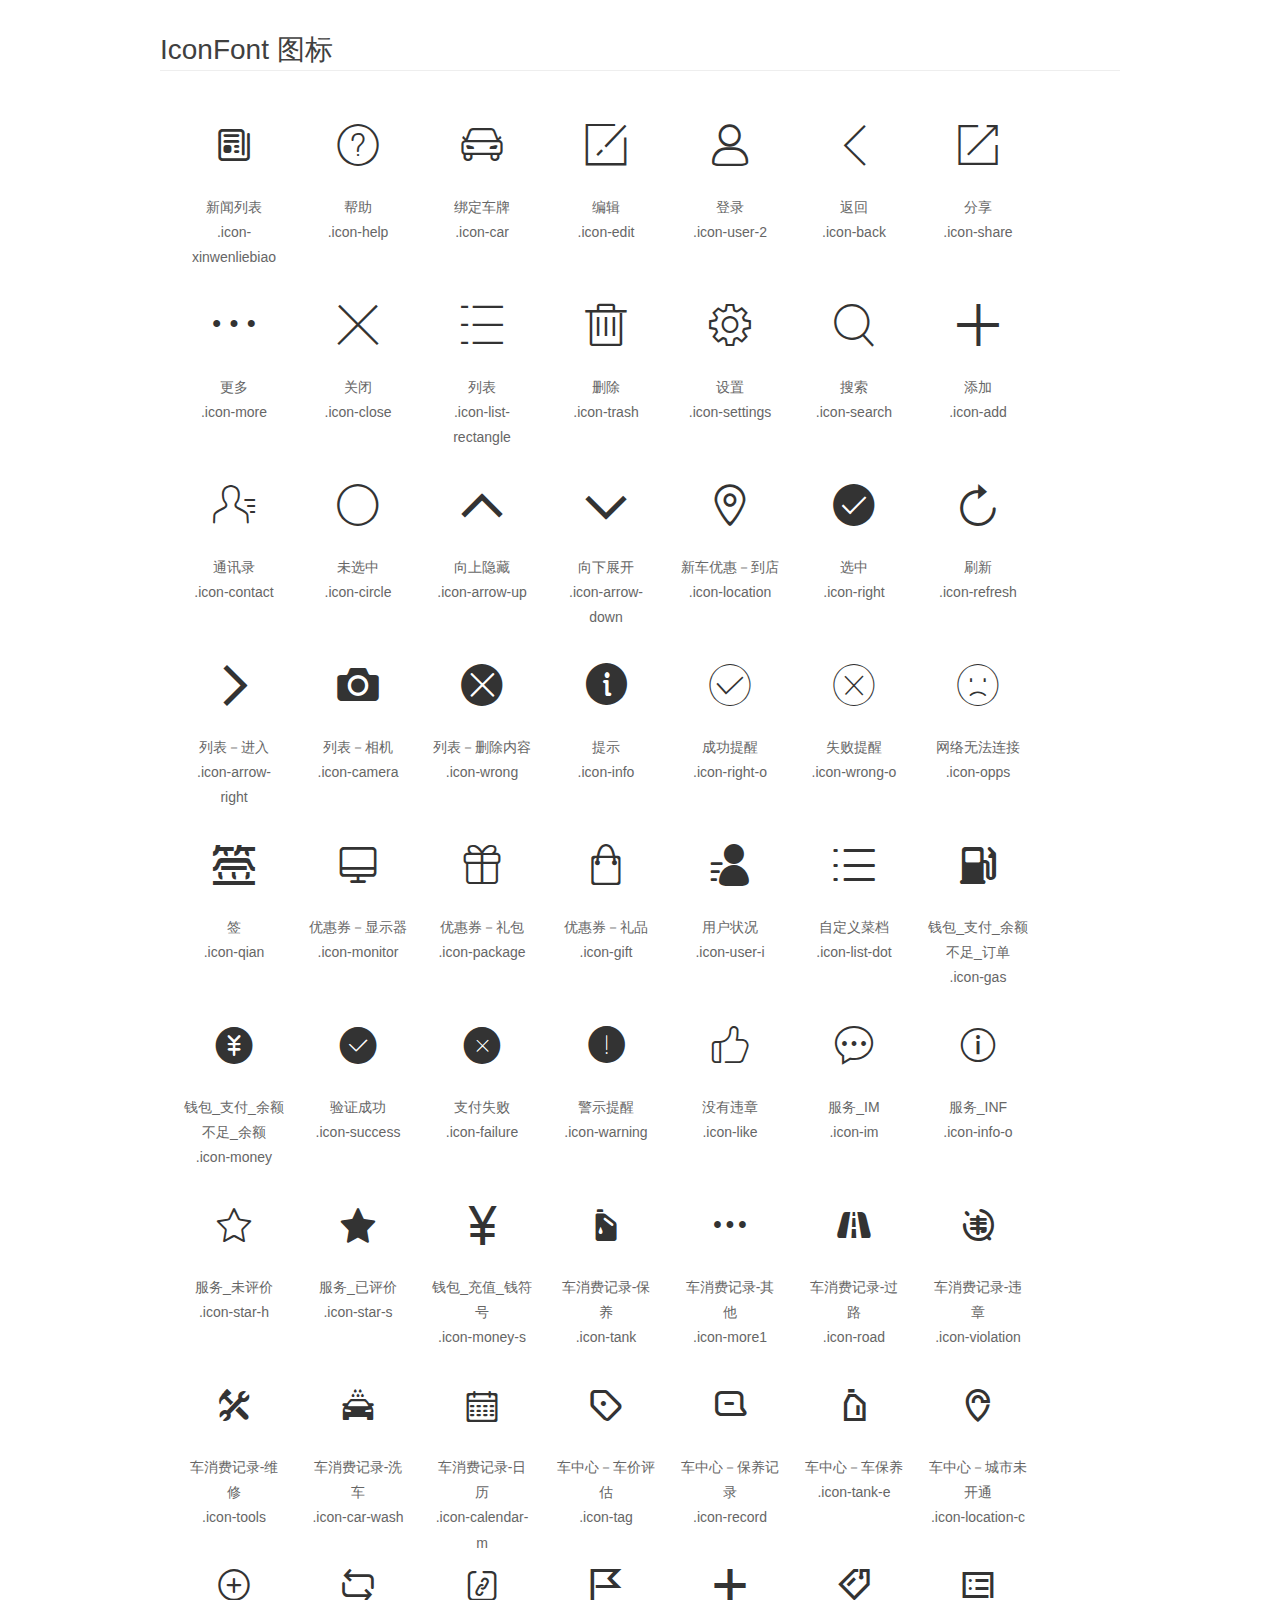
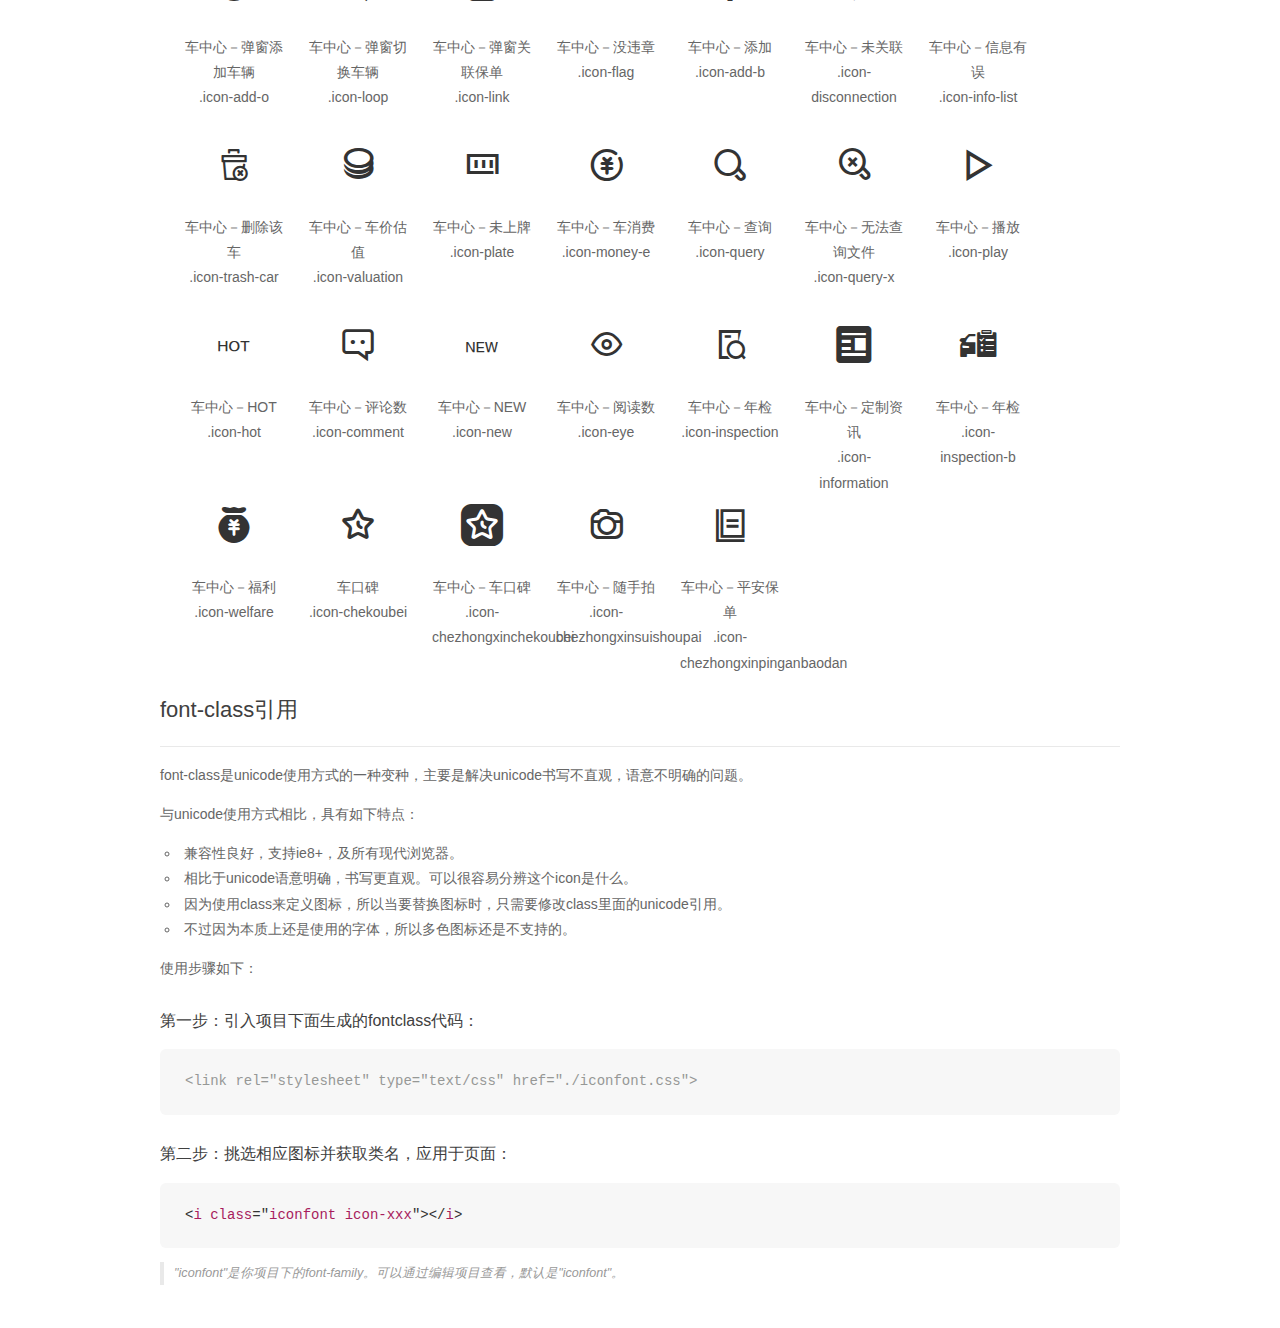
==== paco-font/demo_fontclass.html @ 116ab97b "'paco-font'" ====
<!DOCTYPE html>
<html>
<head>
    <meta charset="utf-8"/>
    <title>IconFont</title>
    <link rel="stylesheet" href="demo.css">
    <link rel="stylesheet" href="iconfont.css">
</head>
<body>
    <div class="main markdown">
        <h1>IconFont 图标</h1>
        <ul class="icon_lists clear">
            
                <li>
                <i class="icon iconfont icon-xinwenliebiao"></i>
                    <div class="name">新闻列表</div>
                    <div class="fontclass">.icon-xinwenliebiao</div>
                </li>
            
                <li>
                <i class="icon iconfont icon-help"></i>
                    <div class="name">帮助</div>
                    <div class="fontclass">.icon-help</div>
                </li>
            
                <li>
                <i class="icon iconfont icon-car"></i>
                    <div class="name">绑定车牌</div>
                    <div class="fontclass">.icon-car</div>
                </li>
            
                <li>
                <i class="icon iconfont icon-edit"></i>
                    <div class="name">编辑</div>
                    <div class="fontclass">.icon-edit</div>
                </li>
            
                <li>
                <i class="icon iconfont icon-user-2"></i>
                    <div class="name">登录</div>
                    <div class="fontclass">.icon-user-2</div>
                </li>
            
                <li>
                <i class="icon iconfont icon-back"></i>
                    <div class="name">返回</div>
                    <div class="fontclass">.icon-back</div>
                </li>
            
                <li>
                <i class="icon iconfont icon-share"></i>
                    <div class="name">分享</div>
                    <div class="fontclass">.icon-share</div>
                </li>
            
                <li>
                <i class="icon iconfont icon-more"></i>
                    <div class="name">更多</div>
                    <div class="fontclass">.icon-more</div>
                </li>
            
                <li>
                <i class="icon iconfont icon-close"></i>
                    <div class="name">关闭</div>
                    <div class="fontclass">.icon-close</div>
                </li>
            
                <li>
                <i class="icon iconfont icon-list-rectangle"></i>
                    <div class="name">列表</div>
                    <div class="fontclass">.icon-list-rectangle</div>
                </li>
            
                <li>
                <i class="icon iconfont icon-trash"></i>
                    <div class="name">删除</div>
                    <div class="fontclass">.icon-trash</div>
                </li>
            
                <li>
                <i class="icon iconfont icon-settings"></i>
                    <div class="name">设置</div>
                    <div class="fontclass">.icon-settings</div>
                </li>
            
                <li>
                <i class="icon iconfont icon-search"></i>
                    <div class="name">搜索</div>
                    <div class="fontclass">.icon-search</div>
                </li>
            
                <li>
                <i class="icon iconfont icon-add"></i>
                    <div class="name">添加</div>
                    <div class="fontclass">.icon-add</div>
                </li>
            
                <li>
                <i class="icon iconfont icon-contact"></i>
                    <div class="name">通讯录</div>
                    <div class="fontclass">.icon-contact</div>
                </li>
            
                <li>
                <i class="icon iconfont icon-circle"></i>
                    <div class="name">未选中</div>
                    <div class="fontclass">.icon-circle</div>
                </li>
            
                <li>
                <i class="icon iconfont icon-arrow-up"></i>
                    <div class="name">向上隐藏</div>
                    <div class="fontclass">.icon-arrow-up</div>
                </li>
            
                <li>
                <i class="icon iconfont icon-arrow-down"></i>
                    <div class="name">向下展开</div>
                    <div class="fontclass">.icon-arrow-down</div>
                </li>
            
                <li>
                <i class="icon iconfont icon-location"></i>
                    <div class="name">新车优惠－到店</div>
                    <div class="fontclass">.icon-location</div>
                </li>
            
                <li>
                <i class="icon iconfont icon-right"></i>
                    <div class="name">选中</div>
                    <div class="fontclass">.icon-right</div>
                </li>
            
                <li>
                <i class="icon iconfont icon-refresh"></i>
                    <div class="name">刷新</div>
                    <div class="fontclass">.icon-refresh</div>
                </li>
            
                <li>
                <i class="icon iconfont icon-arrow-right"></i>
                    <div class="name">列表－进入</div>
                    <div class="fontclass">.icon-arrow-right</div>
                </li>
            
                <li>
                <i class="icon iconfont icon-camera"></i>
                    <div class="name">列表－相机</div>
                    <div class="fontclass">.icon-camera</div>
                </li>
            
                <li>
                <i class="icon iconfont icon-wrong"></i>
                    <div class="name">列表－删除内容</div>
                    <div class="fontclass">.icon-wrong</div>
                </li>
            
                <li>
                <i class="icon iconfont icon-info"></i>
                    <div class="name">提示</div>
                    <div class="fontclass">.icon-info</div>
                </li>
            
                <li>
                <i class="icon iconfont icon-right-o"></i>
                    <div class="name">成功提醒</div>
                    <div class="fontclass">.icon-right-o</div>
                </li>
            
                <li>
                <i class="icon iconfont icon-wrong-o"></i>
                    <div class="name">失败提醒</div>
                    <div class="fontclass">.icon-wrong-o</div>
                </li>
            
                <li>
                <i class="icon iconfont icon-opps"></i>
                    <div class="name">网络无法连接</div>
                    <div class="fontclass">.icon-opps</div>
                </li>
            
                <li>
                <i class="icon iconfont icon-qian"></i>
                    <div class="name">签</div>
                    <div class="fontclass">.icon-qian</div>
                </li>
            
                <li>
                <i class="icon iconfont icon-monitor"></i>
                    <div class="name">优惠券－显示器</div>
                    <div class="fontclass">.icon-monitor</div>
                </li>
            
                <li>
                <i class="icon iconfont icon-package"></i>
                    <div class="name">优惠券－礼包</div>
                    <div class="fontclass">.icon-package</div>
                </li>
            
                <li>
                <i class="icon iconfont icon-gift"></i>
                    <div class="name">优惠券－礼品</div>
                    <div class="fontclass">.icon-gift</div>
                </li>
            
                <li>
                <i class="icon iconfont icon-user-i"></i>
                    <div class="name">用户状况</div>
                    <div class="fontclass">.icon-user-i</div>
                </li>
            
                <li>
                <i class="icon iconfont icon-list-dot"></i>
                    <div class="name">自定义菜档</div>
                    <div class="fontclass">.icon-list-dot</div>
                </li>
            
                <li>
                <i class="icon iconfont icon-gas"></i>
                    <div class="name">钱包_支付_余额不足_订单</div>
                    <div class="fontclass">.icon-gas</div>
                </li>
            
                <li>
                <i class="icon iconfont icon-money"></i>
                    <div class="name">钱包_支付_余额不足_余额</div>
                    <div class="fontclass">.icon-money</div>
                </li>
            
                <li>
                <i class="icon iconfont icon-success"></i>
                    <div class="name">验证成功</div>
                    <div class="fontclass">.icon-success</div>
                </li>
            
                <li>
                <i class="icon iconfont icon-failure"></i>
                    <div class="name">支付失败</div>
                    <div class="fontclass">.icon-failure</div>
                </li>
            
                <li>
                <i class="icon iconfont icon-warning"></i>
                    <div class="name">警示提醒</div>
                    <div class="fontclass">.icon-warning</div>
                </li>
            
                <li>
                <i class="icon iconfont icon-like"></i>
                    <div class="name">没有违章</div>
                    <div class="fontclass">.icon-like</div>
                </li>
            
                <li>
                <i class="icon iconfont icon-im"></i>
                    <div class="name">服务_IM</div>
                    <div class="fontclass">.icon-im</div>
                </li>
            
                <li>
                <i class="icon iconfont icon-info-o"></i>
                    <div class="name">服务_INF</div>
                    <div class="fontclass">.icon-info-o</div>
                </li>
            
                <li>
                <i class="icon iconfont icon-star-h"></i>
                    <div class="name">服务_未评价</div>
                    <div class="fontclass">.icon-star-h</div>
                </li>
            
                <li>
                <i class="icon iconfont icon-star-s"></i>
                    <div class="name">服务_已评价</div>
                    <div class="fontclass">.icon-star-s</div>
                </li>
            
                <li>
                <i class="icon iconfont icon-money-s"></i>
                    <div class="name">钱包_充值_钱符号</div>
                    <div class="fontclass">.icon-money-s</div>
                </li>
            
                <li>
                <i class="icon iconfont icon-tank"></i>
                    <div class="name">车消费记录-保养</div>
                    <div class="fontclass">.icon-tank</div>
                </li>
            
                <li>
                <i class="icon iconfont icon-more1"></i>
                    <div class="name">车消费记录-其他</div>
                    <div class="fontclass">.icon-more1</div>
                </li>
            
                <li>
                <i class="icon iconfont icon-road"></i>
                    <div class="name">车消费记录-过路</div>
                    <div class="fontclass">.icon-road</div>
                </li>
            
                <li>
                <i class="icon iconfont icon-violation"></i>
                    <div class="name">车消费记录-违章</div>
                    <div class="fontclass">.icon-violation</div>
                </li>
            
                <li>
                <i class="icon iconfont icon-tools"></i>
                    <div class="name">车消费记录-维修</div>
                    <div class="fontclass">.icon-tools</div>
                </li>
            
                <li>
                <i class="icon iconfont icon-car-wash"></i>
                    <div class="name">车消费记录-洗车</div>
                    <div class="fontclass">.icon-car-wash</div>
                </li>
            
                <li>
                <i class="icon iconfont icon-calendar-m"></i>
                    <div class="name">车消费记录-日历</div>
                    <div class="fontclass">.icon-calendar-m</div>
                </li>
            
                <li>
                <i class="icon iconfont icon-tag"></i>
                    <div class="name">车中心－车价评估</div>
                    <div class="fontclass">.icon-tag</div>
                </li>
            
                <li>
                <i class="icon iconfont icon-record"></i>
                    <div class="name">车中心－保养记录</div>
                    <div class="fontclass">.icon-record</div>
                </li>
            
                <li>
                <i class="icon iconfont icon-tank-e"></i>
                    <div class="name">车中心－车保养</div>
                    <div class="fontclass">.icon-tank-e</div>
                </li>
            
                <li>
                <i class="icon iconfont icon-location-c"></i>
                    <div class="name">车中心－城市未开通</div>
                    <div class="fontclass">.icon-location-c</div>
                </li>
            
                <li>
                <i class="icon iconfont icon-add-o"></i>
                    <div class="name">车中心－弹窗添加车辆</div>
                    <div class="fontclass">.icon-add-o</div>
                </li>
            
                <li>
                <i class="icon iconfont icon-loop"></i>
                    <div class="name">车中心－弹窗切换车辆</div>
                    <div class="fontclass">.icon-loop</div>
                </li>
            
                <li>
                <i class="icon iconfont icon-link"></i>
                    <div class="name">车中心－弹窗关联保单</div>
                    <div class="fontclass">.icon-link</div>
                </li>
            
                <li>
                <i class="icon iconfont icon-flag"></i>
                    <div class="name">车中心－没违章</div>
                    <div class="fontclass">.icon-flag</div>
                </li>
            
                <li>
                <i class="icon iconfont icon-add-b"></i>
                    <div class="name">车中心－添加</div>
                    <div class="fontclass">.icon-add-b</div>
                </li>
            
                <li>
                <i class="icon iconfont icon-disconnection"></i>
                    <div class="name">车中心－未关联</div>
                    <div class="fontclass">.icon-disconnection</div>
                </li>
            
                <li>
                <i class="icon iconfont icon-info-list"></i>
                    <div class="name">车中心－信息有误</div>
                    <div class="fontclass">.icon-info-list</div>
                </li>
            
                <li>
                <i class="icon iconfont icon-trash-car"></i>
                    <div class="name">车中心－删除该车</div>
                    <div class="fontclass">.icon-trash-car</div>
                </li>
            
                <li>
                <i class="icon iconfont icon-valuation"></i>
                    <div class="name">车中心－车价估值</div>
                    <div class="fontclass">.icon-valuation</div>
                </li>
            
                <li>
                <i class="icon iconfont icon-plate"></i>
                    <div class="name">车中心－未上牌</div>
                    <div class="fontclass">.icon-plate</div>
                </li>
            
                <li>
                <i class="icon iconfont icon-money-e"></i>
                    <div class="name">车中心－车消费</div>
                    <div class="fontclass">.icon-money-e</div>
                </li>
            
                <li>
                <i class="icon iconfont icon-query"></i>
                    <div class="name">车中心－查询</div>
                    <div class="fontclass">.icon-query</div>
                </li>
            
                <li>
                <i class="icon iconfont icon-query-x"></i>
                    <div class="name">车中心－无法查询文件</div>
                    <div class="fontclass">.icon-query-x</div>
                </li>
            
                <li>
                <i class="icon iconfont icon-play"></i>
                    <div class="name">车中心－播放</div>
                    <div class="fontclass">.icon-play</div>
                </li>
            
                <li>
                <i class="icon iconfont icon-hot"></i>
                    <div class="name">车中心－HOT</div>
                    <div class="fontclass">.icon-hot</div>
                </li>
            
                <li>
                <i class="icon iconfont icon-comment"></i>
                    <div class="name">车中心－评论数</div>
                    <div class="fontclass">.icon-comment</div>
                </li>
            
                <li>
                <i class="icon iconfont icon-new"></i>
                    <div class="name">车中心－NEW</div>
                    <div class="fontclass">.icon-new</div>
                </li>
            
                <li>
                <i class="icon iconfont icon-eye"></i>
                    <div class="name">车中心－阅读数</div>
                    <div class="fontclass">.icon-eye</div>
                </li>
            
                <li>
                <i class="icon iconfont icon-inspection"></i>
                    <div class="name">车中心－年检</div>
                    <div class="fontclass">.icon-inspection</div>
                </li>
            
                <li>
                <i class="icon iconfont icon-information"></i>
                    <div class="name">车中心－定制资讯</div>
                    <div class="fontclass">.icon-information</div>
                </li>
            
                <li>
                <i class="icon iconfont icon-inspection-b"></i>
                    <div class="name">车中心－年检</div>
                    <div class="fontclass">.icon-inspection-b</div>
                </li>
            
                <li>
                <i class="icon iconfont icon-welfare"></i>
                    <div class="name">车中心－福利</div>
                    <div class="fontclass">.icon-welfare</div>
                </li>
            
                <li>
                <i class="icon iconfont icon-chekoubei"></i>
                    <div class="name">车口碑</div>
                    <div class="fontclass">.icon-chekoubei</div>
                </li>
            
                <li>
                <i class="icon iconfont icon-chezhongxinchekoubei"></i>
                    <div class="name">车中心－车口碑</div>
                    <div class="fontclass">.icon-chezhongxinchekoubei</div>
                </li>
            
                <li>
                <i class="icon iconfont icon-chezhongxinsuishoupai"></i>
                    <div class="name">车中心－随手拍</div>
                    <div class="fontclass">.icon-chezhongxinsuishoupai</div>
                </li>
            
                <li>
                <i class="icon iconfont icon-chezhongxinpinganbaodan"></i>
                    <div class="name">车中心－平安保单</div>
                    <div class="fontclass">.icon-chezhongxinpinganbaodan</div>
                </li>
            
        </ul>

        <h2 id="font-class-">font-class引用</h2>
        <hr>

        <p>font-class是unicode使用方式的一种变种，主要是解决unicode书写不直观，语意不明确的问题。</p>
        <p>与unicode使用方式相比，具有如下特点：</p>
        <ul>
        <li>兼容性良好，支持ie8+，及所有现代浏览器。</li>
        <li>相比于unicode语意明确，书写更直观。可以很容易分辨这个icon是什么。</li>
        <li>因为使用class来定义图标，所以当要替换图标时，只需要修改class里面的unicode引用。</li>
        <li>不过因为本质上还是使用的字体，所以多色图标还是不支持的。</li>
        </ul>
        <p>使用步骤如下：</p>
        <h3 id="-fontclass-">第一步：引入项目下面生成的fontclass代码：</h3>


        <pre><code class="lang-js hljs javascript"><span class="hljs-comment">&lt;link rel="stylesheet" type="text/css" href="./iconfont.css"&gt;</span></code></pre>
        <h3 id="-">第二步：挑选相应图标并获取类名，应用于页面：</h3>
        <pre><code class="lang-css hljs">&lt;<span class="hljs-selector-tag">i</span> <span class="hljs-selector-tag">class</span>="<span class="hljs-selector-tag">iconfont</span> <span class="hljs-selector-tag">icon-xxx</span>"&gt;&lt;/<span class="hljs-selector-tag">i</span>&gt;</code></pre>
        <blockquote>
        <p>"iconfont"是你项目下的font-family。可以通过编辑项目查看，默认是"iconfont"。</p>
        </blockquote>
    </div>
</body>
</html>
---- paco-font/demo.css ----
*{margin: 0;padding: 0;list-style: none;}
/*
KISSY CSS Reset
理念：1. reset 的目的不是清除浏览器的默认样式，这仅是部分工作。清除和重置是紧密不可分的。
2. reset 的目的不是让默认样式在所有浏览器下一致，而是减少默认样式有可能带来的问题。
3. reset 期望提供一套普适通用的基础样式。但没有银弹，推荐根据具体需求，裁剪和修改后再使用。
特色：1. 适应中文；2. 基于最新主流浏览器。
维护：玉伯<lifesinger@gmail.com>, 正淳<ragecarrier@gmail.com>
 */

/** 清除内外边距 **/
body, h1, h2, h3, h4, h5, h6, hr, p, blockquote, /* structural elements 结构元素 */
dl, dt, dd, ul, ol, li, /* list elements 列表元素 */
pre, /* text formatting elements 文本格式元素 */
form, fieldset, legend, button, input, textarea, /* form elements 表单元素 */
th, td /* table elements 表格元素 */ {
  margin: 0;
  padding: 0;
}

/** 设置默认字体 **/
body,
button, input, select, textarea /* for ie */ {
  font: 12px/1.5 tahoma, arial, \5b8b\4f53, sans-serif;
}
h1, h2, h3, h4, h5, h6 { font-size: 100%; }
address, cite, dfn, em, var { font-style: normal; } /* 将斜体扶正 */
code, kbd, pre, samp { font-family: courier new, courier, monospace; } /* 统一等宽字体 */
small { font-size: 12px; } /* 小于 12px 的中文很难阅读，让 small 正常化 */

/** 重置列表元素 **/
ul, ol { list-style: none; }

/** 重置文本格式元素 **/
a { text-decoration: none; }
a:hover { text-decoration: underline; }


/** 重置表单元素 **/
legend { color: #000; } /* for ie6 */
fieldset, img { border: 0; } /* img 搭车：让链接里的 img 无边框 */
button, input, select, textarea { font-size: 100%; } /* 使得表单元素在 ie 下能继承字体大小 */
/* 注：optgroup 无法扶正 */

/** 重置表格元素 **/
table { border-collapse: collapse; border-spacing: 0; }

/* 清除浮动 */
.ks-clear:after, .clear:after {
  content: '\20';
  display: block;
  height: 0;
  clear: both;
}
.ks-clear, .clear {
  *zoom: 1;
}

.main {
  padding: 30px 100px;
width: 960px;
margin: 0 auto;
}
.main h1{font-size:36px; color:#333; text-align:left;margin-bottom:30px; border-bottom: 1px solid #eee;}

.helps{margin-top:40px;}
.helps pre{
  padding:20px;
  margin:10px 0;
  border:solid 1px #e7e1cd;
  background-color: #fffdef;
  overflow: auto;
}

.icon_lists{
  width: 100% !important;

}

.icon_lists li{
  float:left;
  width: 100px;
  height:180px;
  text-align: center;
  list-style: none !important;
}
.icon_lists .icon{
  font-size: 42px;
  line-height: 100px;
  margin: 10px 0;
  color:#333;
  -webkit-transition: font-size 0.25s ease-out 0s;
  -moz-transition: font-size 0.25s ease-out 0s;
  transition: font-size 0.25s ease-out 0s;

}
.icon_lists .icon:hover{
  font-size: 100px;
}



.markdown {
  color: #666;
  font-size: 14px;
  line-height: 1.8;
}

.highlight {
  line-height: 1.5;
}

.markdown img {
  vertical-align: middle;
  max-width: 100%;
}

.markdown h1 {
  color: #404040;
  font-weight: 500;
  line-height: 40px;
  margin-bottom: 24px;
}

.markdown h2,
.markdown h3,
.markdown h4,
.markdown h5,
.markdown h6 {
  color: #404040;
  margin: 1.6em 0 0.6em 0;
  font-weight: 500;
  clear: both;
}

.markdown h1 {
  font-size: 28px;
}

.markdown h2 {
  font-size: 22px;
}

.markdown h3 {
  font-size: 16px;
}

.markdown h4 {
  font-size: 14px;
}

.markdown h5 {
  font-size: 12px;
}

.markdown h6 {
  font-size: 12px;
}

.markdown hr {
  height: 1px;
  border: 0;
  background: #e9e9e9;
  margin: 16px 0;
  clear: both;
}

.markdown p,
.markdown pre {
  margin: 1em 0;
}

.markdown > p,
.markdown > blockquote,
.markdown > .highlight,
.markdown > ol,
.markdown > ul {
  width: 80%;
}

.markdown ul > li {
  list-style: circle;
}

.markdown > ul li,
.markdown blockquote ul > li {
  margin-left: 20px;
  padding-left: 4px;
}

.markdown > ul li p,
.markdown > ol li p {
  margin: 0.6em 0;
}

.markdown ol > li {
  list-style: decimal;
}

.markdown > ol li,
.markdown blockquote ol > li {
  margin-left: 20px;
  padding-left: 4px;
}

.markdown code {
  margin: 0 3px;
  padding: 0 5px;
  background: #eee;
  border-radius: 3px;
}

.markdown pre {
  border-radius: 6px;
  background: #f7f7f7;
  padding: 20px;
}

.markdown pre code {
  border: none;
  background: #f7f7f7;
  margin: 0;
}

.markdown strong,
.markdown b {
  font-weight: 600;
}

.markdown > table {
  border-collapse: collapse;
  border-spacing: 0px;
  empty-cells: show;
  border: 1px solid #e9e9e9;
  width: 95%;
  margin-bottom: 24px;
}

.markdown > table th {
  white-space: nowrap;
  color: #333;
  font-weight: 600;

}

.markdown > table th,
.markdown > table td {
  border: 1px solid #e9e9e9;
  padding: 8px 16px;
  text-align: left;
}

.markdown > table th {
  background: #F7F7F7;
}

.markdown blockquote {
  font-size: 90%;
  color: #999;
  border-left: 4px solid #e9e9e9;
  padding-left: 0.8em;
  margin: 1em 0;
  font-style: italic;
}

.markdown blockquote p {
  margin: 0;
}

.markdown .anchor {
  opacity: 0;
  transition: opacity 0.3s ease;
  margin-left: 8px;
}

.markdown .waiting {
  color: #ccc;
}

.markdown h1:hover .anchor,
.markdown h2:hover .anchor,
.markdown h3:hover .anchor,
.markdown h4:hover .anchor,
.markdown h5:hover .anchor,
.markdown h6:hover .anchor {
  opacity: 1;
  display: inline-block;
}

.markdown > br,
.markdown > p > br {
  clear: both;
}


.hljs {
  display: block;
  background: white;
  padding: 0.5em;
  color: #333333;
  overflow-x: auto;
}

.hljs-comment,
.hljs-meta {
  color: #969896;
}

.hljs-string,
.hljs-variable,
.hljs-template-variable,
.hljs-strong,
.hljs-emphasis,
.hljs-quote {
  color: #df5000;
}

.hljs-keyword,
.hljs-selector-tag,
.hljs-type {
  color: #a71d5d;
}

.hljs-literal,
.hljs-symbol,
.hljs-bullet,
.hljs-attribute {
  color: #0086b3;
}

.hljs-section,
.hljs-name {
  color: #63a35c;
}

.hljs-tag {
  color: #333333;
}

.hljs-title,
.hljs-attr,
.hljs-selector-id,
.hljs-selector-class,
.hljs-selector-attr,
.hljs-selector-pseudo {
  color: #795da3;
}

.hljs-addition {
  color: #55a532;
  background-color: #eaffea;
}

.hljs-deletion {
  color: #bd2c00;
  background-color: #ffecec;
}

.hljs-link {
  text-decoration: underline;
}

pre{
  background: #fff;
}
---- paco-font/iconfont.css ----
@font-face {font-family: "iconfont";
  src: url('iconfont.eot?t=1490349474529'); /* IE9*/
  src: url('iconfont.eot?t=1490349474529#iefix') format('embedded-opentype'), /* IE6-IE8 */
  url('iconfont.woff?t=1490349474529') format('woff'), /* chrome, firefox */
  url('iconfont.ttf?t=1490349474529') format('truetype'), /* chrome, firefox, opera, Safari, Android, iOS 4.2+*/
  url('iconfont.svg?t=1490349474529#iconfont') format('svg'); /* iOS 4.1- */
}

.iconfont {
  font-family:"iconfont" !important;
  font-size:16px;
  font-style:normal;
  -webkit-font-smoothing: antialiased;
  -moz-osx-font-smoothing: grayscale;
}

.icon-xinwenliebiao:before { content: "\e671"; }

.icon-help:before { content: "\e617"; }

.icon-car:before { content: "\e618"; }

.icon-edit:before { content: "\e619"; }

.icon-user-2:before { content: "\e61b"; }

.icon-back:before { content: "\e61d"; }

.icon-share:before { content: "\e61e"; }

.icon-more:before { content: "\e61f"; }

.icon-close:before { content: "\e620"; }

.icon-list-rectangle:before { content: "\e621"; }

.icon-trash:before { content: "\e622"; }

.icon-settings:before { content: "\e623"; }

.icon-search:before { content: "\e624"; }

.icon-add:before { content: "\e625"; }

.icon-contact:before { content: "\e626"; }

.icon-circle:before { content: "\e600"; }

.icon-arrow-up:before { content: "\e601"; }

.icon-arrow-down:before { content: "\e602"; }

.icon-location:before { content: "\e605"; }

.icon-right:before { content: "\e607"; }

.icon-refresh:before { content: "\e60a"; }

.icon-arrow-right:before { content: "\e60b"; }

.icon-camera:before { content: "\e60f"; }

.icon-wrong:before { content: "\e611"; }

.icon-info:before { content: "\e612"; }

.icon-right-o:before { content: "\e614"; }

.icon-wrong-o:before { content: "\e615"; }

.icon-opps:before { content: "\e616"; }

.icon-qian:before { content: "\e670"; }

.icon-monitor:before { content: "\e613"; }

.icon-package:before { content: "\e62a"; }

.icon-gift:before { content: "\e62b"; }

.icon-user-i:before { content: "\e632"; }

.icon-list-dot:before { content: "\e634"; }

.icon-gas:before { content: "\e656"; }

.icon-money:before { content: "\e658"; }

.icon-success:before { content: "\e63a"; }

.icon-failure:before { content: "\e637"; }

.icon-warning:before { content: "\e639"; }

.icon-like:before { content: "\e63b"; }

.icon-im:before { content: "\e74c"; }

.icon-info-o:before { content: "\e74d"; }

.icon-star-h:before { content: "\e74f"; }

.icon-star-s:before { content: "\e751"; }

.icon-money-s:before { content: "\e754"; }

.icon-tank:before { content: "\e743"; }

.icon-more1:before { content: "\e755"; }

.icon-road:before { content: "\e758"; }

.icon-violation:before { content: "\e759"; }

.icon-tools:before { content: "\e75a"; }

.icon-car-wash:before { content: "\e75b"; }

.icon-calendar-m:before { content: "\e75d"; }

.icon-tag:before { content: "\e763"; }

.icon-record:before { content: "\e764"; }

.icon-tank-e:before { content: "\e765"; }

.icon-location-c:before { content: "\e766"; }

.icon-add-o:before { content: "\e767"; }

.icon-loop:before { content: "\e768"; }

.icon-link:before { content: "\e769"; }

.icon-flag:before { content: "\e76a"; }

.icon-add-b:before { content: "\e76b"; }

.icon-disconnection:before { content: "\e76c"; }

.icon-info-list:before { content: "\e76d"; }

.icon-trash-car:before { content: "\e76f"; }

.icon-valuation:before { content: "\e770"; }

.icon-plate:before { content: "\e771"; }

.icon-money-e:before { content: "\e772"; }

.icon-query:before { content: "\e76e"; }

.icon-query-x:before { content: "\e773"; }

.icon-play:before { content: "\e774"; }

.icon-hot:before { content: "\e775"; }

.icon-comment:before { content: "\e776"; }

.icon-new:before { content: "\e777"; }

.icon-eye:before { content: "\e778"; }

.icon-inspection:before { content: "\e779"; }

.icon-information:before { content: "\e77a"; }

.icon-inspection-b:before { content: "\e77b"; }

.icon-welfare:before { content: "\e783"; }

.icon-chekoubei:before { content: "\e78d"; }

.icon-chezhongxinchekoubei:before { content: "\e78e"; }

.icon-chezhongxinsuishoupai:before { content: "\e78f"; }

.icon-chezhongxinpinganbaodan:before { content: "\e793"; }
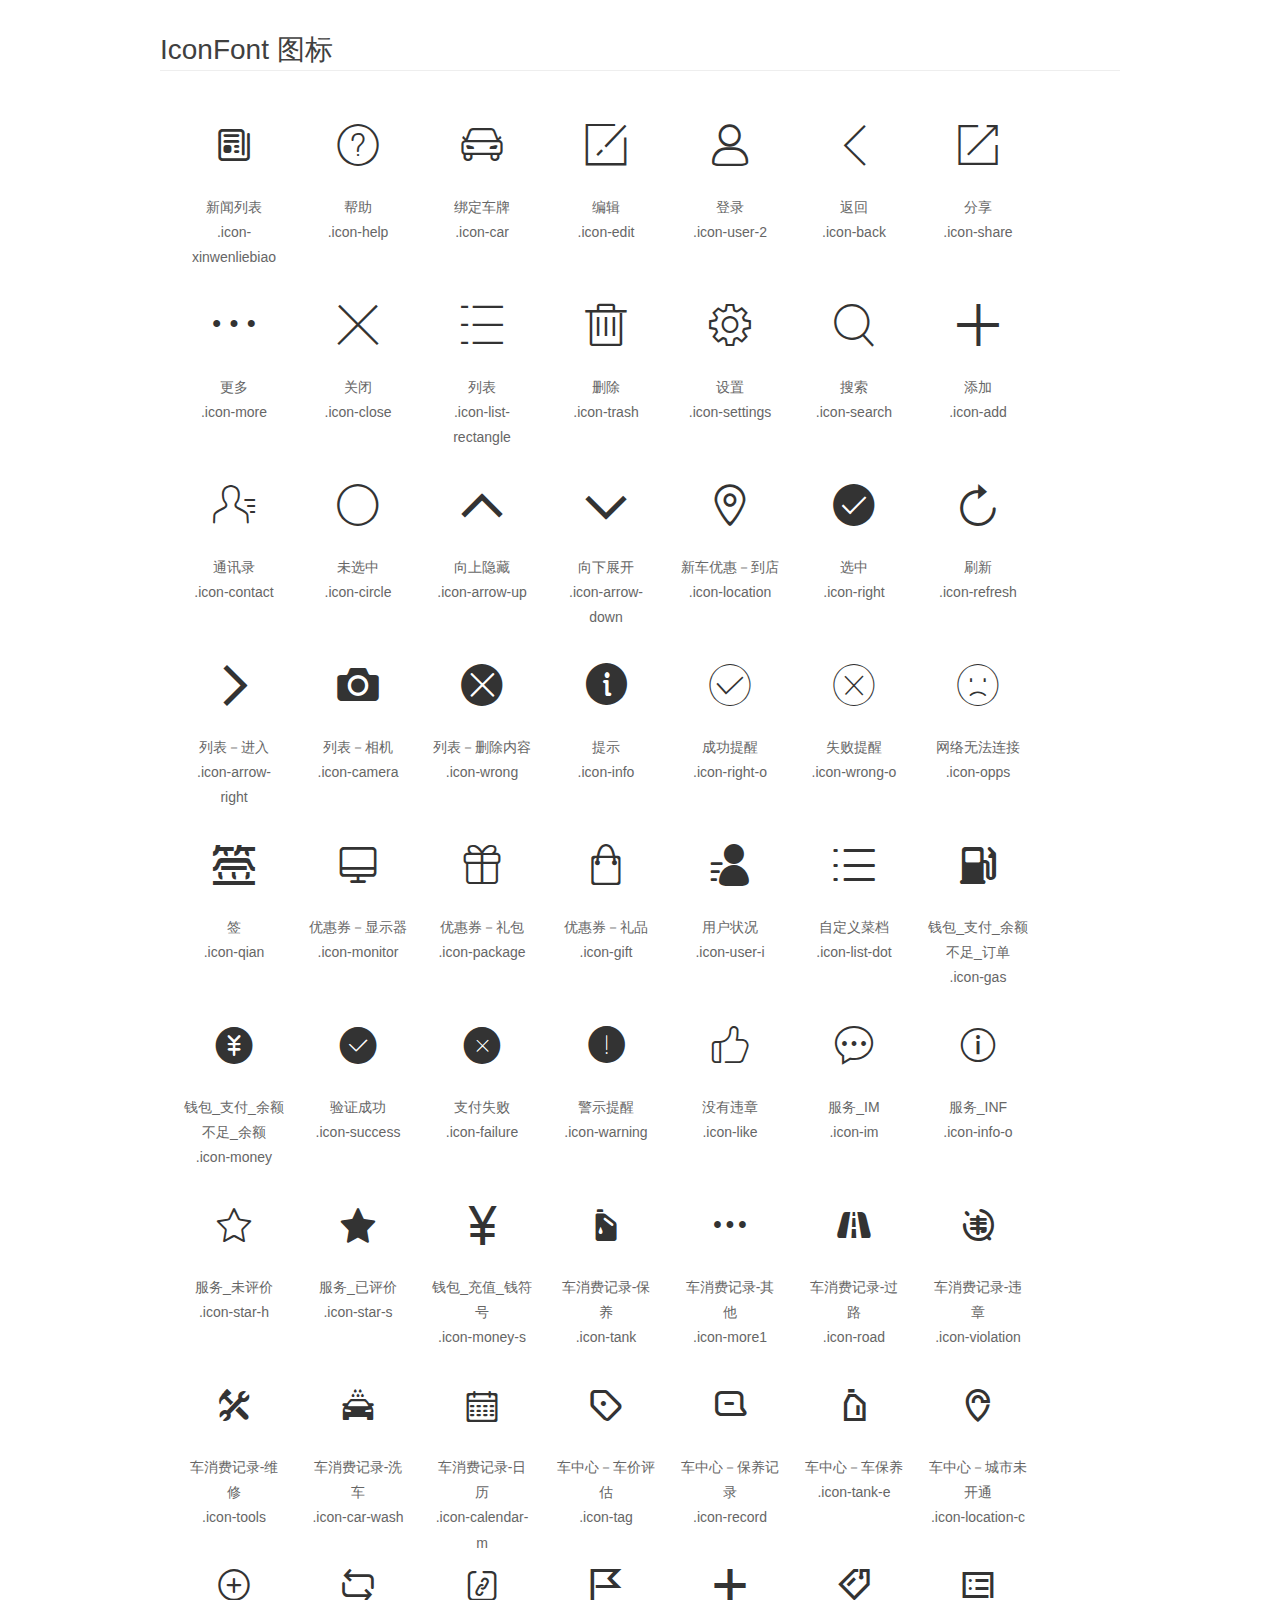
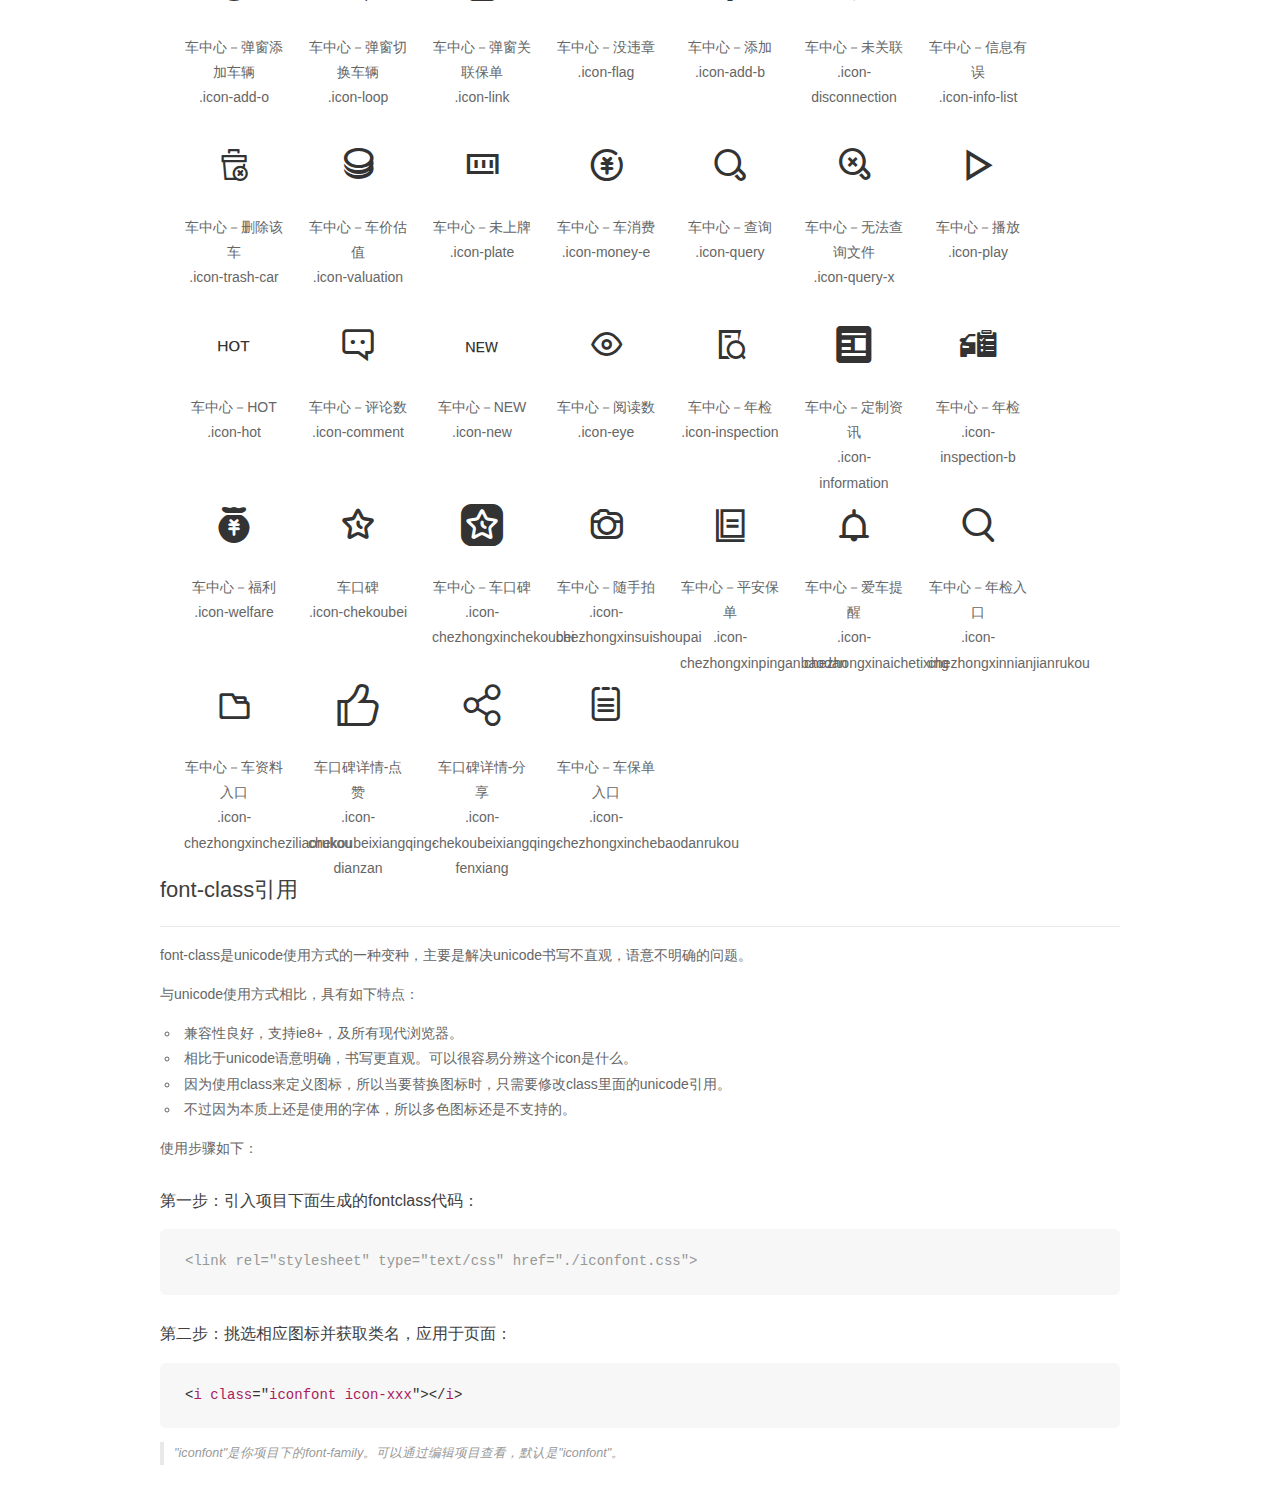
==== commit fcc1f267: "'up'" ====
--- a/paco-font/demo_fontclass.html
+++ b/paco-font/demo_fontclass.html
@@ -502,6 +502,42 @@
                 <i class="icon iconfont icon-chezhongxinpinganbaodan"></i>
                     <div class="name">车中心－平安保单</div>
                     <div class="fontclass">.icon-chezhongxinpinganbaodan</div>
+                </li>
+            
+                <li>
+                <i class="icon iconfont icon-chezhongxinaichetixing"></i>
+                    <div class="name">车中心－爱车提醒</div>
+                    <div class="fontclass">.icon-chezhongxinaichetixing</div>
+                </li>
+            
+                <li>
+                <i class="icon iconfont icon-chezhongxinnianjianrukou"></i>
+                    <div class="name">车中心－年检入口</div>
+                    <div class="fontclass">.icon-chezhongxinnianjianrukou</div>
+                </li>
+            
+                <li>
+                <i class="icon iconfont icon-chezhongxincheziliaorukou"></i>
+                    <div class="name">车中心－车资料入口</div>
+                    <div class="fontclass">.icon-chezhongxincheziliaorukou</div>
+                </li>
+            
+                <li>
+                <i class="icon iconfont icon-chekoubeixiangqing-dianzan"></i>
+                    <div class="name">车口碑详情-点赞</div>
+                    <div class="fontclass">.icon-chekoubeixiangqing-dianzan</div>
+                </li>
+            
+                <li>
+                <i class="icon iconfont icon-chekoubeixiangqing-fenxiang"></i>
+                    <div class="name">车口碑详情-分享</div>
+                    <div class="fontclass">.icon-chekoubeixiangqing-fenxiang</div>
+                </li>
+            
+                <li>
+                <i class="icon iconfont icon-chezhongxinchebaodanrukou"></i>
+                    <div class="name">车中心－车保单入口</div>
+                    <div class="fontclass">.icon-chezhongxinchebaodanrukou</div>
                 </li>
             
         </ul>
--- a/paco-font/iconfont.css
+++ b/paco-font/iconfont.css
@@ -1,10 +1,10 @@
 
 @font-face {font-family: "iconfont";
-  src: url('iconfont.eot?t=1490349474529'); /* IE9*/
-  src: url('iconfont.eot?t=1490349474529#iefix') format('embedded-opentype'), /* IE6-IE8 */
-  url('iconfont.woff?t=1490349474529') format('woff'), /* chrome, firefox */
-  url('iconfont.ttf?t=1490349474529') format('truetype'), /* chrome, firefox, opera, Safari, Android, iOS 4.2+*/
-  url('iconfont.svg?t=1490349474529#iconfont') format('svg'); /* iOS 4.1- */
+  src: url('iconfont.eot?t=1490351952187'); /* IE9*/
+  src: url('iconfont.eot?t=1490351952187#iefix') format('embedded-opentype'), /* IE6-IE8 */
+  url('iconfont.woff?t=1490351952187') format('woff'), /* chrome, firefox */
+  url('iconfont.ttf?t=1490351952187') format('truetype'), /* chrome, firefox, opera, Safari, Android, iOS 4.2+*/
+  url('iconfont.svg?t=1490351952187#iconfont') format('svg'); /* iOS 4.1- */
 }
 
 .iconfont {
@@ -179,3 +179,15 @@
 
 .icon-chezhongxinpinganbaodan:before { content: "\e793"; }
 
+.icon-chezhongxinaichetixing:before { content: "\e794"; }
+
+.icon-chezhongxinnianjianrukou:before { content: "\e795"; }
+
+.icon-chezhongxincheziliaorukou:before { content: "\e796"; }
+
+.icon-chekoubeixiangqing-dianzan:before { content: "\e797"; }
+
+.icon-chekoubeixiangqing-fenxiang:before { content: "\e798"; }
+
+.icon-chezhongxinchebaodanrukou:before { content: "\e799"; }
+
